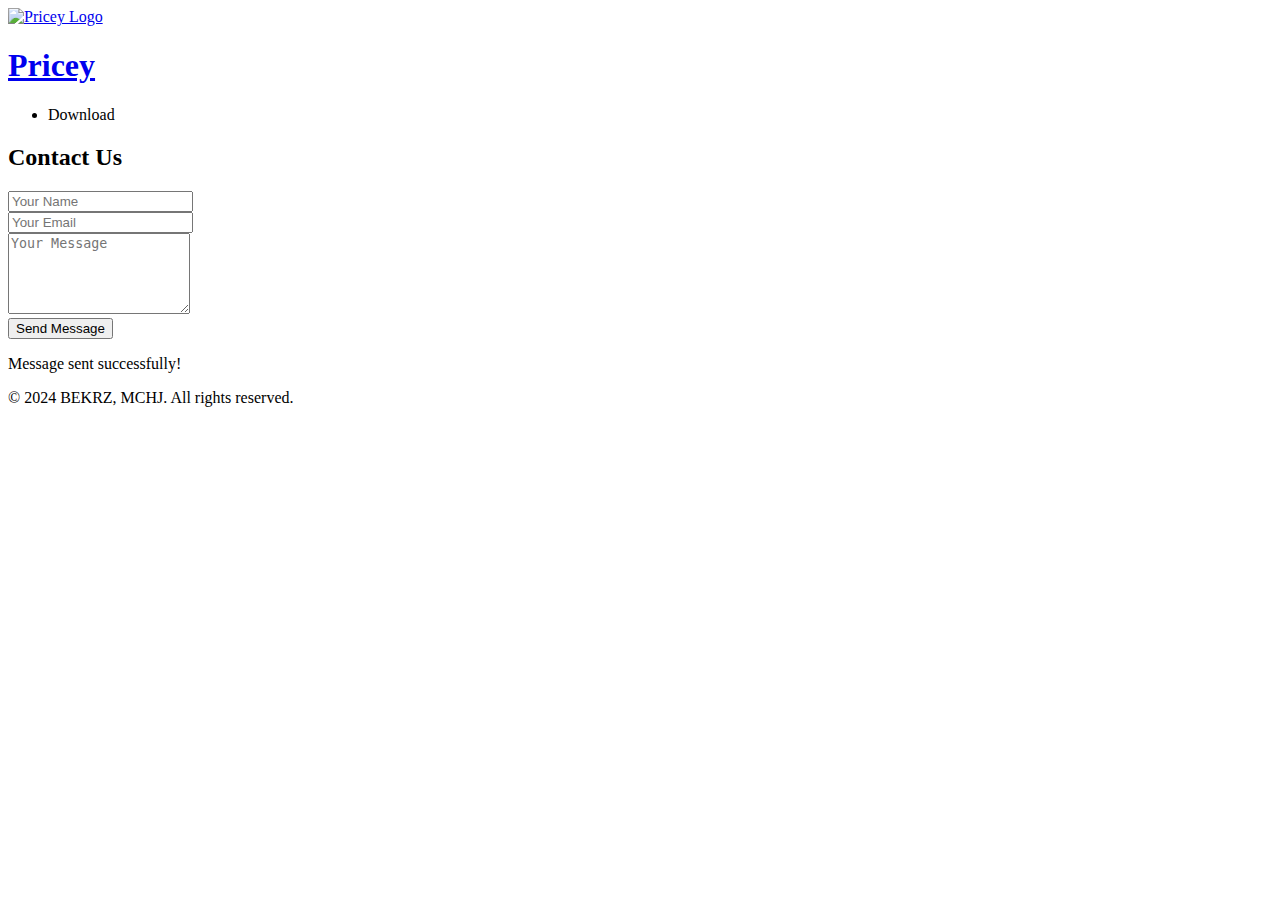
==== html/contact.html @ 712c65b0 "feat: add privacy & terms links, contact page," ====
<!DOCTYPE html>
<html lang="en">
<head>
    <meta charset="UTF-8">
    <meta name="viewport" content="width=device-width, initial-scale=1.0">
    <title>Contact Us - Pricey: Shopping Copilot App</title>
    <link rel="stylesheet" href="css/contact.css">
</head>
<body>
    <header id="main-header">
        <div class="container">
            <!-- Logo -->
            <div class="logo-container">
                <a href="index.html" class="logo-container">
                    <img class="logo-img" src="./assets/logo.svg" alt="Pricey Logo">
                    <h1 class="logo-title">Pricey</h1>
                </a>
            </div>
            <nav id="header">
                <ul>
                    <li>
                        <div class="download-btn">Download</div>
                    </li>
                </ul>
            </nav>
        </div>
    </header>

    <section id="contact-form-section">
        <div class="container">
            <div class="contact-form">
                <h2>Contact Us</h2>
                <form id="contactForm" method="post" action="mailto:support@pricey.pro">
                    <div class="form-group">
                        <input type="text" id="name" placeholder="Your Name" required>
                    </div>
                    <div class="form-group">
                        <input type="email" id="email" placeholder="Your Email" required>
                    </div>
                    <div class="form-group">
                        <textarea id="message" placeholder="Your Message" rows="5" required></textarea>
                    </div>
                    <div class="form-group">
                        <button type="submit">Send Message</button>
                    </div>
                </form>
                <p class="success-message" id="successMessage">Message sent successfully!</p>
            </div>
        </div>
    </section>

    <footer id="contact">
        <div class="container">
            <p>&copy; 2024 BEKRZ, MCHJ. All rights reserved.</p>
        </div>
    </footer>
    
    <script src="js/scripts.js"></script>
</body>
</html>
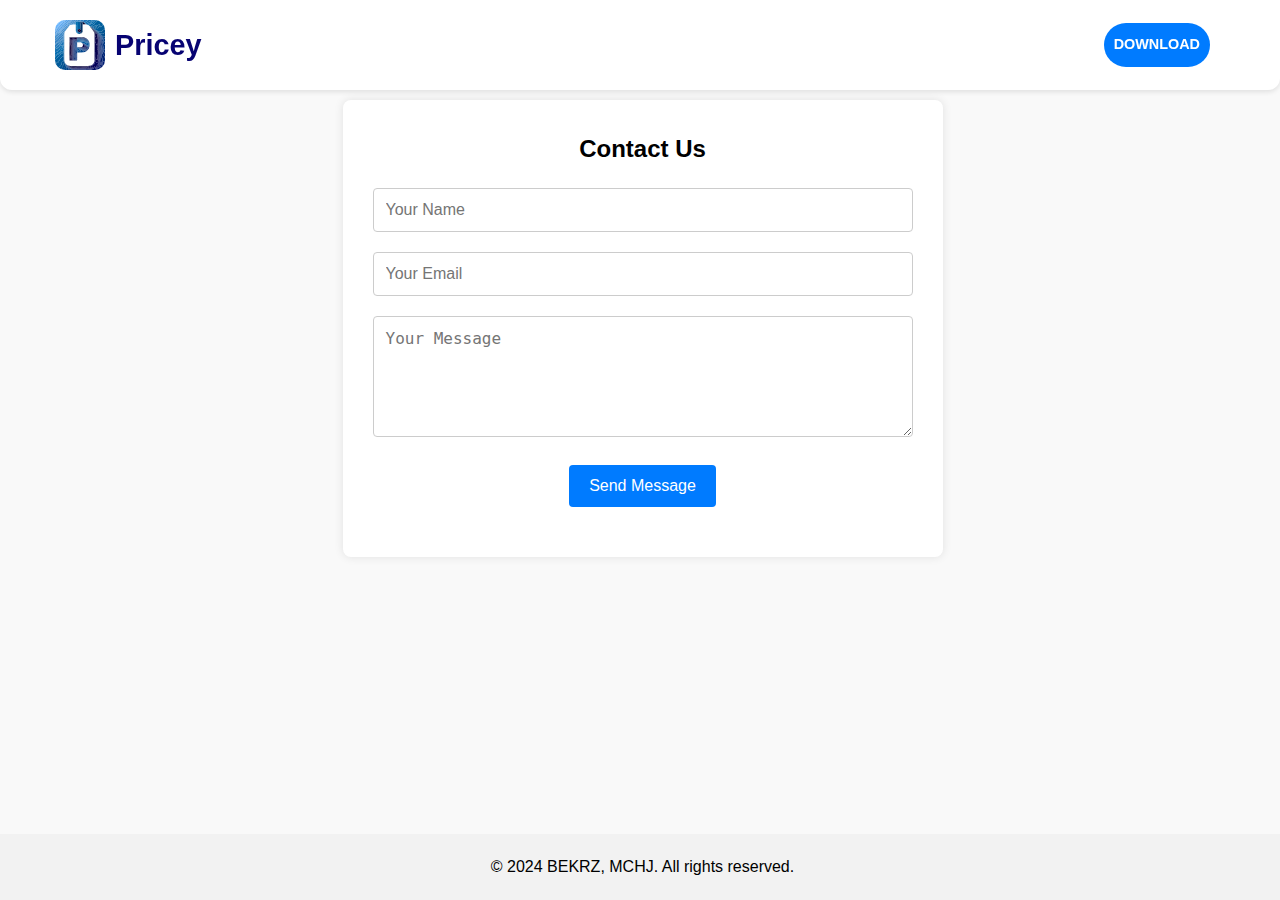
==== commit af238ba9: "fix: broken links, styles" ====
--- a/html/contact.html
+++ b/html/contact.html
@@ -4,15 +4,15 @@
     <meta charset="UTF-8">
     <meta name="viewport" content="width=device-width, initial-scale=1.0">
     <title>Contact Us - Pricey: Shopping Copilot App</title>
-    <link rel="stylesheet" href="css/contact.css">
+    <link rel="stylesheet" href="../css/contact.css">
 </head>
 <body>
     <header id="main-header">
         <div class="container">
             <!-- Logo -->
             <div class="logo-container">
-                <a href="index.html" class="logo-container">
-                    <img class="logo-img" src="./assets/logo.svg" alt="Pricey Logo">
+                <a href="../index.html" class="logo-container">
+                    <img class="logo-img" src="../assets/logo.svg" alt="Pricey Logo">
                     <h1 class="logo-title">Pricey</h1>
                 </a>
             </div>
@@ -49,12 +49,11 @@
         </div>
     </section>
 
-    <footer id="contact">
+    <footer id="footer">
         <div class="container">
             <p>&copy; 2024 BEKRZ, MCHJ. All rights reserved.</p>
         </div>
-    </footer>
-    
-    <script src="js/scripts.js"></script>
+    </footer>    
+    <script src="../js/scripts.js"></script>
 </body>
 </html>
--- a/css/contact.css
+++ b/css/contact.css
@@ -0,0 +1,250 @@
+/* Reset and base styles */
+* {
+    margin: 0;
+    padding: 0;
+    box-sizing: border-box;
+}
+
+header {
+    background-color: #fff;
+    padding: 20px 0;
+    box-shadow: 0 2px 5px rgba(0, 0, 0, 0.1);
+    position: fixed;
+    width: 100%;
+    top: 0;
+    z-index: 1000;
+    transition: background-color 0.3s ease;
+}
+
+body {
+    font-family: Arial, sans-serif;
+    line-height: 1.6;
+    background-color: #f9f9f9;
+}
+
+a:hover, a:visited, a:link, a:active {
+    text-decoration: none;
+}
+
+.container {
+    width: 100%;
+    margin: 0 auto;
+    max-width: 1200px;
+    padding: 0 10px 0 15px;
+}
+
+.container h2 {
+    display: flex;
+    align-items: center;
+    justify-content: center;
+}
+
+#main-header {
+    position: fixed;
+    width: 100%;
+    z-index: 1000; /* Ensure header is above other content */
+    border-radius: 0 0 12px 12px; /* Rounded corners for the header */
+}
+
+/* Transparent header styles */
+#main-header.transparent {
+    /*  */
+    background-color: rgba(255, 255, 255, 0.5); /* Adjust transparency as needed */
+    /* blur */
+    backdrop-filter: blur(10px);
+    
+}
+header {
+    background-color: #fff;
+    padding: 20px 0;
+    box-shadow: 0 2px 5px rgba(0, 0, 0, 0.1);
+    position: fixed;
+    width: 100%;
+    top: 0;
+    z-index: 1000;
+    transition: background-color 0.3s ease;
+}
+
+header.transparent {
+    background-color: rgba(255, 255, 255, 0.8); /* Adjust transparency as needed */
+}
+
+header .container {
+    display: flex;
+    justify-content: space-between;
+    align-items: center;
+}
+
+.logo-container {
+    display: flex;
+    align-items: center;
+}
+.logo-container a {
+    color: rgb(7, 3, 114)
+}
+
+.logo-img {
+    height: 50px;
+    border-radius: 20%;
+}
+
+.logo-title {
+    font-size: 1.8rem;
+    font-weight: bold;
+    margin-left: 10px; /* Adjust margin as needed */
+}
+
+header h1 {
+    margin-left: 20px;
+    font-size: 1.8rem;
+}
+
+header nav ul {
+    list-style-type: none;
+    display: flex;
+}
+
+header nav ul li {
+    margin-right: 20px;
+}
+
+header nav ul li {
+    color: #333;
+    font-weight: bold;
+    transition: color 0.3s ease;
+}
+
+header nav ul li a:hover {
+    color: #007bff;
+}
+
+
+/* Download section */
+#download {
+    padding: 100px 0;
+    background-color: #007bff;
+    color: #fff;
+    text-align: center;
+}
+
+#download h2 {
+    font-size: 2.5rem;
+    margin-bottom: 20px;
+}
+
+#download p {
+    font-size: 1rem;
+    margin-bottom: 30px;
+}
+
+.download-btn {
+    background-color: #007BFF; /* Your desired button color */
+    color: white;
+    border: none;
+    border-radius: 50px;
+    cursor: pointer;
+    font-weight: 600;
+    font-size: 0.9rem;
+    padding: 10px;
+    text-transform: uppercase;
+}
+/* Contact form section */
+#contact-form-section {
+    margin-top: 100px; /* Adjust spacing as needed */
+    padding-bottom: 50px; /* Adjust padding as needed */
+    text-align: center;
+}
+
+.contact-form {
+    background-color: #fff;
+    padding: 30px;
+    border-radius: 8px;
+    box-shadow: 0 0 10px rgba(0,0,0,0.1);
+    max-width: 600px;
+    margin: 0 auto;
+}
+
+.contact-form h2 {
+    margin-bottom: 20px;
+}
+
+.form-group {
+    margin-bottom: 20px;
+}
+
+.form-group input,
+.form-group textarea {
+    width: 100%;
+    padding: 12px;
+    border: 1px solid #ccc;
+    border-radius: 4px;
+    font-size: 16px;
+}
+
+.form-group textarea {
+    resize: vertical;
+}
+
+.form-group button {
+    background-color: #007bff;
+    color: white;
+    border: none;
+    padding: 12px 20px;
+    text-align: center;
+    text-decoration: none;
+    display: inline-block;
+    font-size: 16px;
+    border-radius: 4px;
+    cursor: pointer;
+    transition: background-color 0.3s ease;
+}
+
+.form-group button:hover {
+    background-color: #0056b3;
+}
+
+.success-message,
+.error-message {
+    display: none;
+    margin-top: 10px;
+    color: #4CAF50;
+}
+
+.error-message {
+    color: #ff3333;
+}
+
+
+/* Style for footer */
+#footer {
+    background-color: #f2f2f2;
+    padding: 20px 0;
+    text-align: center;
+    width: 100%;
+    position: absolute;
+    bottom: 0;
+}
+
+/* Additional styling for the container inside the footer */
+#footer .container {
+    max-width: 1200px; /* Adjust as needed */
+    margin: 0 auto; /* Center the content horizontally */
+}
+
+
+.legal-container {
+    display: flex;
+    justify-content: center;
+    align-items: center;
+    gap: 10px;
+}
+
+.legal-container p {
+    margin: 10px;
+}
+
+.legal-container a {
+    font-weight: bold;
+    color: rgb(7, 3, 114);
+}
+
